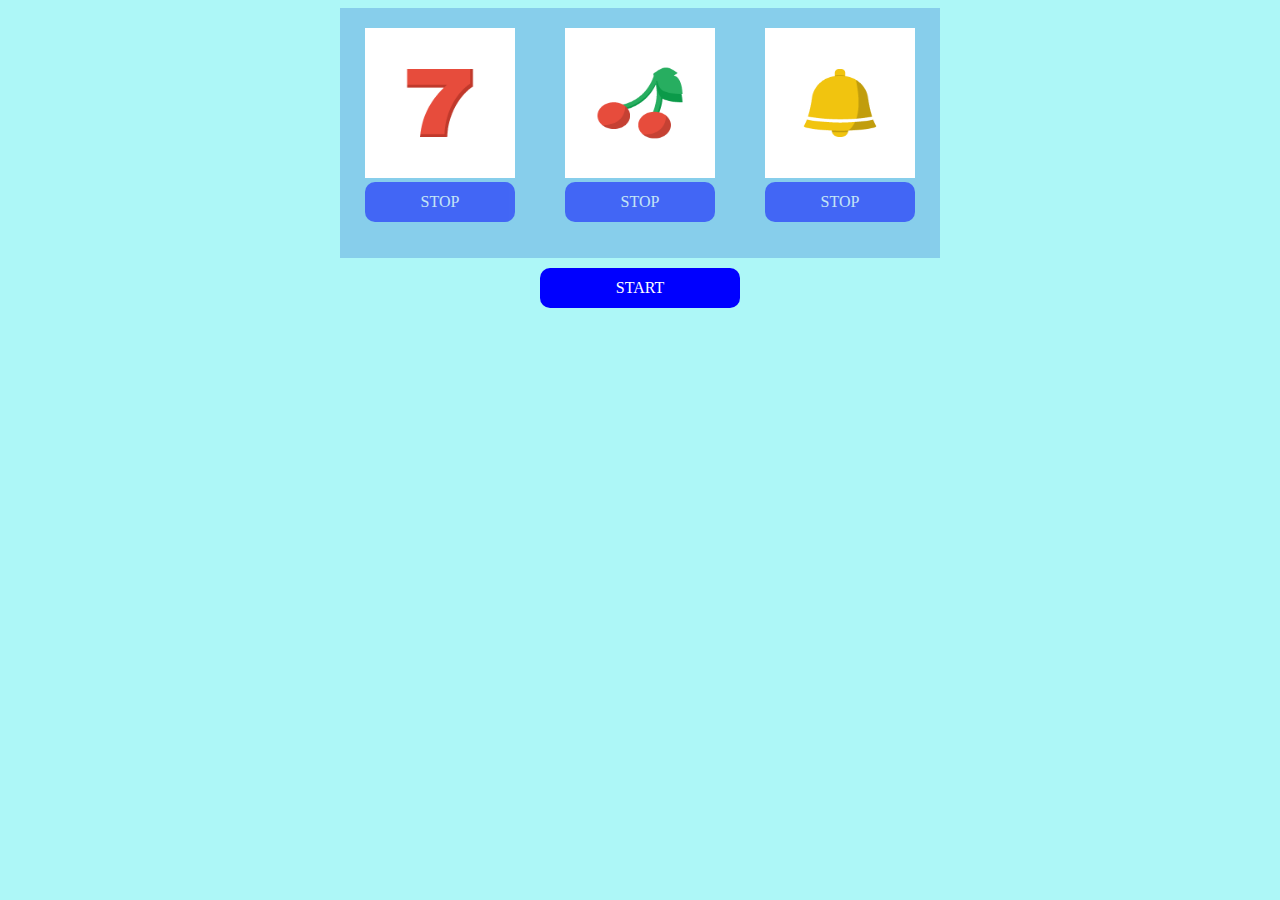
==== html/Slot.html @ e122befd "Create the basics of slot games" ====
<!DOCTYPE html>
<html>
  <head>
    <meta charset="utf-8">
    <title>スロットゲーム</title>
    <link rel="stylesheet" href="../css/slot.css">
    <script src="https://ajax.googleapis.com/ajax/libs/jquery/2.1.4/jquery.min.js"></script>
  </head>
  <body>
    <main>
      <div class="container1">
        <div class="panel">
          <img class="img1" src="../img/seven.png">
          <div id="stop1" class="inactive">STOP</div>
        </div>
        <div  class="panel">
          <img class="img2" src="../img/cherry.png">
          <div id="stop2" class="inactive">STOP</div>
        </div>
        <div class="panel">
          <img class="img3" src="../img/bell.png">
          <div id="stop3" class="inactive">STOP</div>
        </div>
      </div>
      <div id="start">START</div>
      </div>
    </main>


    <script src="../js/slot.js"></script>
  </body>
</html>
---- css/slot.css ----
body{
  background-color: rgb(173, 247, 247);
}

.container1{
  background-color: skyblue;
  width: 600px;
  height: 250px;
  margin: auto;
  display: flex;
}

.panel{
  height: 210px;
  margin: auto;
  padding: 10px;
}

.panel img{
  width: 150px;
  height: 150px;
  background-color: #aaa;
}

#stop1,#stop2,#stop3{
  color: #fff;
  background-color: blue;
  width: 150px;
  height: 40px;
  border-radius: 10px;
  padding: auto;
  text-align: center;
  line-height: 40px;
  user-select: none;
}

#start{
  color: #fff;
  background-color: blue;
  width: 200px;
  height: 40px;
  border-radius: 10px;
  margin: 10px auto;
  padding: auto;
  text-align: center;
  line-height: 40px;
  user-select: none;
}

.inactive, .unmatch{
  opacity: 0.5;
}
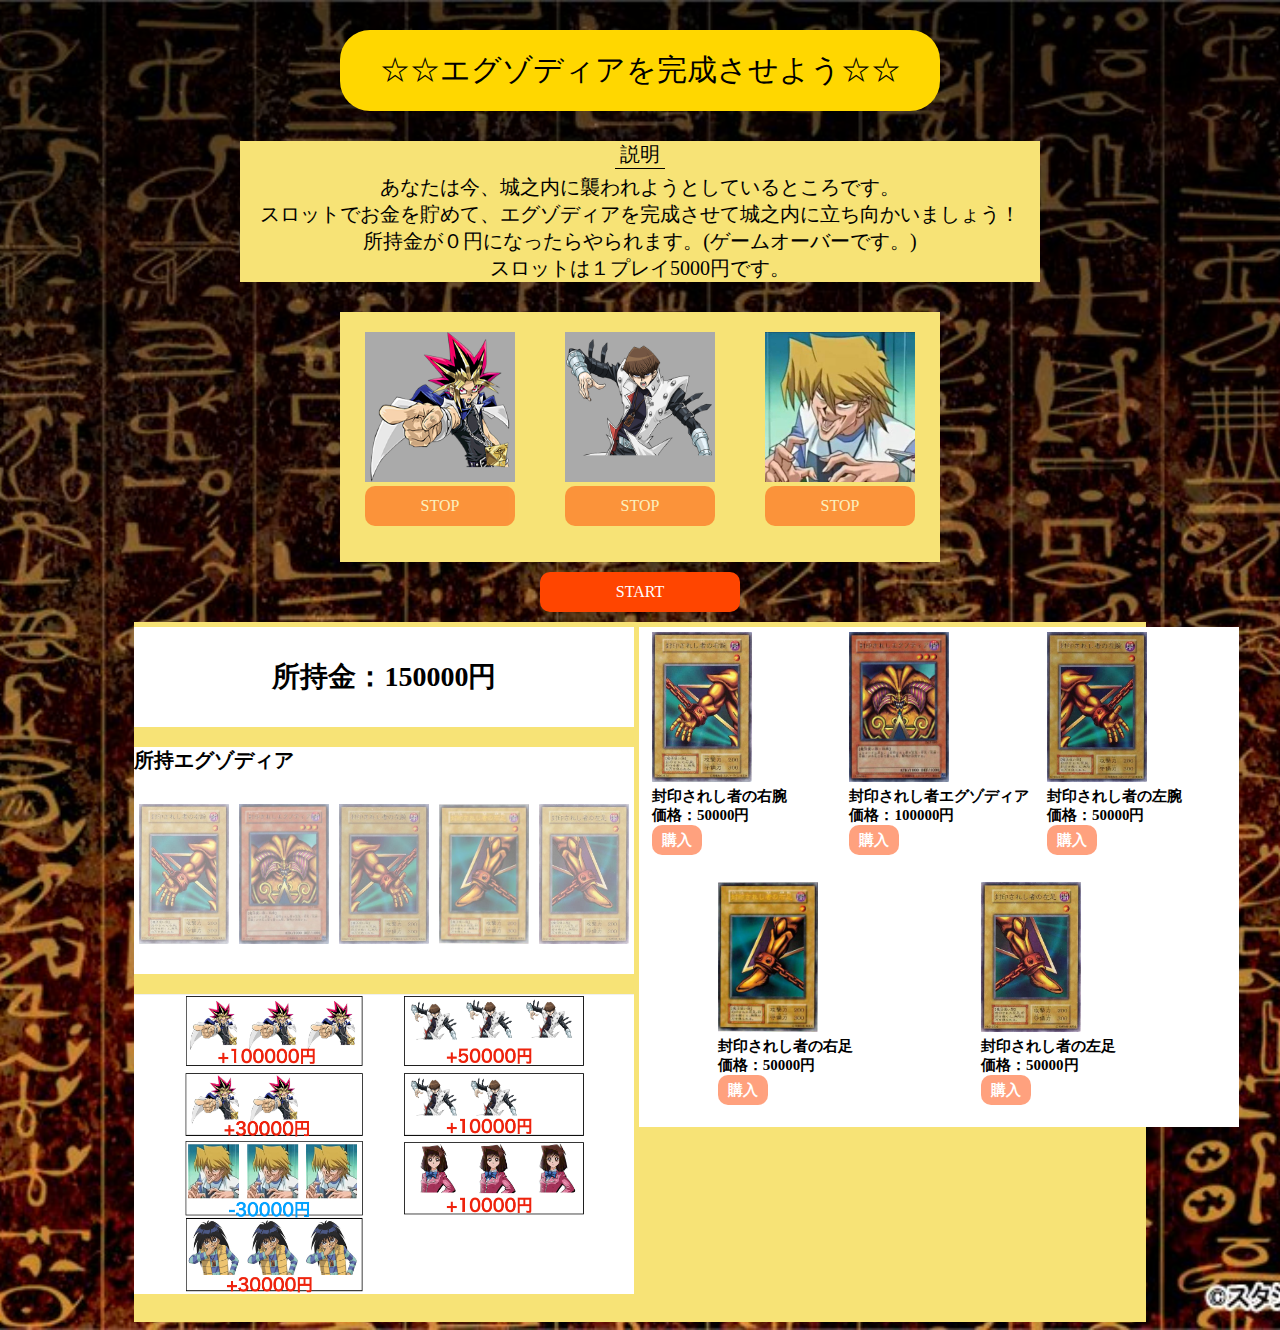
==== commit 4bdd2f34: "slot game modify" ====
--- a/html/Slot.html
+++ b/html/Slot.html
@@ -2,29 +2,102 @@
 <html>
   <head>
     <meta charset="utf-8">
-    <title>スロットゲーム</title>
+    <title>エグゾディアを完成させよう</title>
     <link rel="stylesheet" href="../css/slot.css">
     <script src="https://ajax.googleapis.com/ajax/libs/jquery/2.1.4/jquery.min.js"></script>
   </head>
   <body>
     <main>
+      <div class="title">
+        <p>☆☆エグゾディアを完成させよう☆☆</p>
+      </div>
+      <div class="description">
+        <p>説明</p>
+        <div>あなたは今、城之内に襲われようとしているところです。<br>スロットでお金を貯めて、エグゾディアを完成させて城之内に立ち向かいましょう！<br>所持金が０円になったらやられます。(ゲームオーバーです。)<br>スロットは１プレイ5000円です。</div>
+      </div>
       <div class="container1">
         <div class="panel">
-          <img class="img1" src="../img/seven.png">
+          <img class="img1" src="../img/panel1.png">
           <div id="stop1" class="inactive">STOP</div>
         </div>
         <div  class="panel">
-          <img class="img2" src="../img/cherry.png">
+          <img class="img2" src="../img/panel2.png">
           <div id="stop2" class="inactive">STOP</div>
         </div>
         <div class="panel">
-          <img class="img3" src="../img/bell.png">
+          <img class="img3" src="../img/panel3.jpg">
           <div id="stop3" class="inactive">STOP</div>
         </div>
       </div>
       <div id="start">START</div>
+      <div class="container2">
+        <div class="box1">
+          <div id="money"></div>
+          <div class="have-exo">所持エグゾディア</div>
+          <div id="set-exo">
+            <div class="set-parts1">
+              <img src="../img/exo1.jpg" class="inactive">
+            </div>
+            <div class="set-parts2">
+              <img src="../img/exo2.jpg" class="inactive">
+            </div>
+            <div class="set-parts3">
+              <img src="../img/exo3.jpg" class="inactive">
+            </div>
+            <div class="set-parts4">
+              <img src="../img/exo4.jpg" class="inactive">
+            </div>
+            <div class="set-parts5">
+              <img src="../img/exo5.jpg" class="inactive">
+            </div>
+          </div>
+          <div class="array">
+            <img src="../img/array.png">
+          </div>
+        </div>
+        <div class="box1">
+          <div id="buy">
+            <div class="parts">
+              <img src="../img/exo1.jpg" class="exo-img1">
+              <div>封印されし者の右腕<br>価格：50000円</div>
+              <div id="buy-btn1" class="inactive">購入</div>
+            </div>
+            <div class="parts">
+              <img src="../img/exo2.jpg" class="exo-img2">
+              <div>封印されし者エグゾディア<br>価格：100000円</div>
+              <div id="buy-btn2" class="inactive">購入</div>
+            </div>
+            <div class="parts">
+              <img src="../img/exo3.jpg" class="exo-img3">
+              <div>封印されし者の左腕<br>価格：50000円</div>
+              <div id="buy-btn3" class="inactive">購入</div>
+            </div>
+            <div class="parts">
+              <img src="../img/exo4.jpg" class="exo-img4">
+              <div>封印されし者の右足<br>価格：50000円</div>
+              <div id="buy-btn4" class="inactive">購入</div>
+            </div>
+            <div class="parts">
+              <img src="../img/exo5.jpg" class="exo-img5">
+              <div>封印されし者の左足<br>価格：50000円</div>
+              <div id="buy-btn5" class="inactive">購入</div>
+            </div>
+          </div>
+        </div>
       </div>
     </main>
+    <div id="gameclear">
+      <img src="../img/exodia.jpg">
+      <p>エグゾディア完成!! 城之内を倒した!!</p>
+      <p>GAME CLEAR!!</p>
+      <a href="">リプレイ</a>
+    </div>
+    <div id="gameover">
+      <img src="../img/jyounouti.png">
+      <p>お金がなくなり、城之内にやられました。</p>
+      <p>GAME OVER!!</p>
+      <a href="">リプレイ</a>
+    </div>
 
 
     <script src="../js/slot.js"></script>
--- a/css/slot.css
+++ b/css/slot.css
@@ -1,13 +1,56 @@
 body{
-  background-color: rgb(173, 247, 247);
+  background-image: url("../img/yugiou.jpg");
+  background-size: cover;
+  background-position: center center;
+  background-repeat: no-repeat;
+  min-height: 100vh;
+}
+
+.title{
+  color: #000;
+  background-color: gold;
+  width: 600px;
+  margin: 30px auto;
+  text-align: center;
+  font-size: 30px;
+  border-radius: 30px;
+}
+
+.description{
+  color: #000;
+  background-color: rgb(247, 227, 118);
+  width: 800px;
+  margin: 30px auto;
+  text-align: center;
+  font-size: 20px;
+}
+
+.description p{
+  border-bottom: 1px solid #000;
+  width: 50px;
+  margin: 5px auto;
+}
+
+
+.title p {
+  padding: 20px ;
 }
 
 .container1{
-  background-color: skyblue;
+  background-color: rgb(247, 227, 118);
   width: 600px;
   height: 250px;
   margin: auto;
   display: flex;
+}
+
+.container2{
+  background-color: rgb(247, 227, 118);
+  width: 80%;
+  height: 700px;
+  margin: auto;
+  display: flex;
+  justify-content: space-around;
 }
 
 .panel{
@@ -24,7 +67,7 @@
 
 #stop1,#stop2,#stop3{
   color: #fff;
-  background-color: blue;
+  background-color: orangered;
   width: 150px;
   height: 40px;
   border-radius: 10px;
@@ -36,7 +79,7 @@
 
 #start{
   color: #fff;
-  background-color: blue;
+  background-color: orangered;
   width: 200px;
   height: 40px;
   border-radius: 10px;
@@ -49,4 +92,120 @@
 
 .inactive, .unmatch{
   opacity: 0.5;
-}+}
+
+#money{
+  width: 500px;
+  height: 100px;
+  background-color: #fff;
+  font-size: 28px;
+  font-weight: 700;
+  margin-top: 5px;
+  text-align: center;
+  line-height: 100px;
+}
+
+#buy{
+  width: 600px;
+  height: 500px;
+  background-color: #fff;
+  font-size: 20px;
+  font-weight: 700;
+  margin: 5px;
+  display: flex;
+  justify-content: space-evenly;
+  flex-wrap: wrap;
+}
+
+
+#gameover, #gameclear{
+  position: fixed;
+  width: 400px;
+  background-color: #fff;
+  padding: 30px;
+  box-shadow: 0 4px 8px rgba(0,0,0,0.2);
+  top: 50px;
+  left: 0px;
+  right: 0px;
+  margin: 100px auto;
+  border-radius: 4px;
+  text-align: center; 
+
+  display: none;
+}
+
+#gameover p, #gameclear p{
+  font-size: 20px;
+  font-weight: 700;
+}
+
+#gameover img,#gameclear img{
+  width: 400px;
+  height: 250px;
+}
+
+.parts{
+  width: 180px;
+  height: 200px;
+  margin: 5px;
+}
+
+.parts div{
+  font-size: 15px;
+}
+
+.parts img{
+  width: 100px;
+  height: 150px;
+  margin: 0px auto;
+}
+
+#buy-btn1,#buy-btn2,#buy-btn3,#buy-btn4,#buy-btn5{
+  color: #fff;
+  background-color: orangered;
+  width: 50px;
+  height: 30px;
+  border-radius: 10px;
+  padding: auto;
+  text-align: center;
+  line-height: 30px;
+  user-select: none;
+}
+
+#set-exo{
+  width: 500px;
+  height:200px;
+  background-color: #fff;
+  display: flex;
+  justify-content: space-around;
+  flex-wrap: wrap;
+}
+
+.have-exo{
+  width: 500px;
+  margin-top: 20px;
+  font-weight: 700;
+  font-size: 20px;
+  background-color: #fff;
+}
+
+.set-parts1 img, .set-parts2 img, .set-parts3 img, .set-parts4 img, .set-parts5 img{
+  width: 90px;
+  height: 140px;
+  margin: 30px 1px;
+}
+
+.array{
+  width: 500px;
+  height:300px;
+  background-color: #fff;
+  margin-top: 20px;
+}
+
+.array img{
+  width: 500px;
+  height:300px;
+}
+
+
+
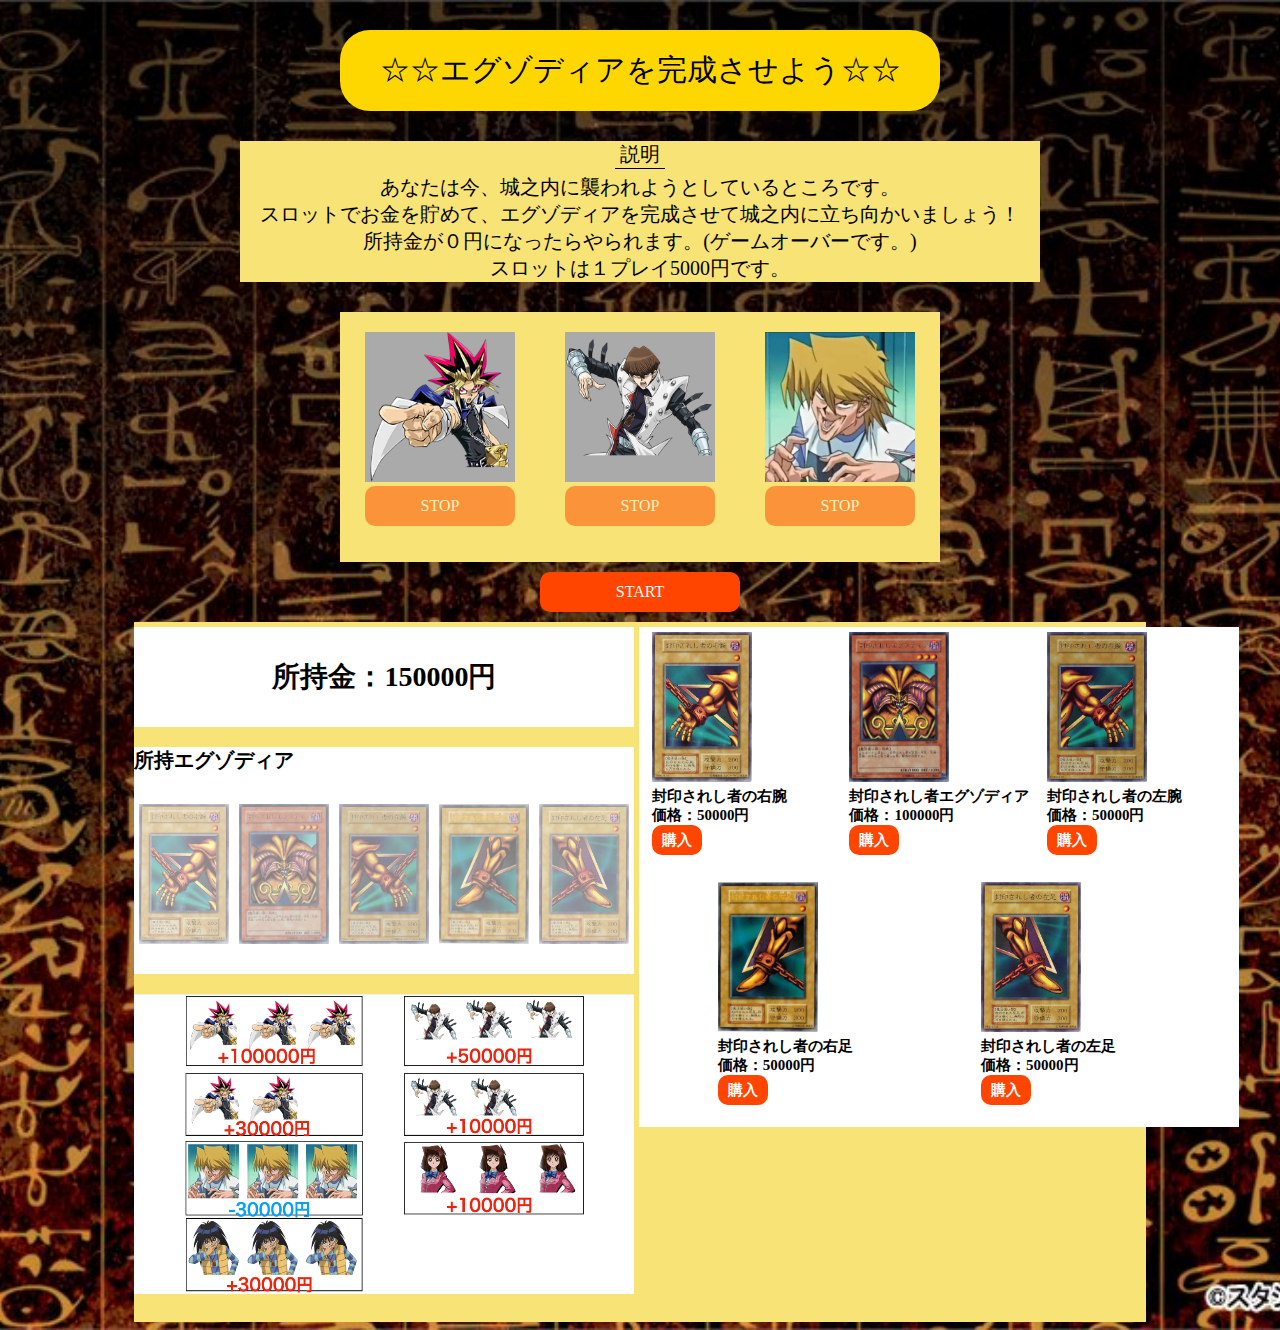
==== commit 4a533464: "slot modify" ====
--- a/html/Slot.html
+++ b/html/Slot.html
@@ -60,27 +60,27 @@
             <div class="parts">
               <img src="../img/exo1.jpg" class="exo-img1">
               <div>封印されし者の右腕<br>価格：50000円</div>
-              <div id="buy-btn1" class="inactive">購入</div>
+              <div id="buy-btn1" >購入</div>
             </div>
             <div class="parts">
               <img src="../img/exo2.jpg" class="exo-img2">
               <div>封印されし者エグゾディア<br>価格：100000円</div>
-              <div id="buy-btn2" class="inactive">購入</div>
+              <div id="buy-btn2" >購入</div>
             </div>
             <div class="parts">
               <img src="../img/exo3.jpg" class="exo-img3">
               <div>封印されし者の左腕<br>価格：50000円</div>
-              <div id="buy-btn3" class="inactive">購入</div>
+              <div id="buy-btn3" >購入</div>
             </div>
             <div class="parts">
               <img src="../img/exo4.jpg" class="exo-img4">
               <div>封印されし者の右足<br>価格：50000円</div>
-              <div id="buy-btn4" class="inactive">購入</div>
+              <div id="buy-btn4" >購入</div>
             </div>
             <div class="parts">
               <img src="../img/exo5.jpg" class="exo-img5">
               <div>封印されし者の左足<br>価格：50000円</div>
-              <div id="buy-btn5" class="inactive">購入</div>
+              <div id="buy-btn5" >購入</div>
             </div>
           </div>
         </div>
